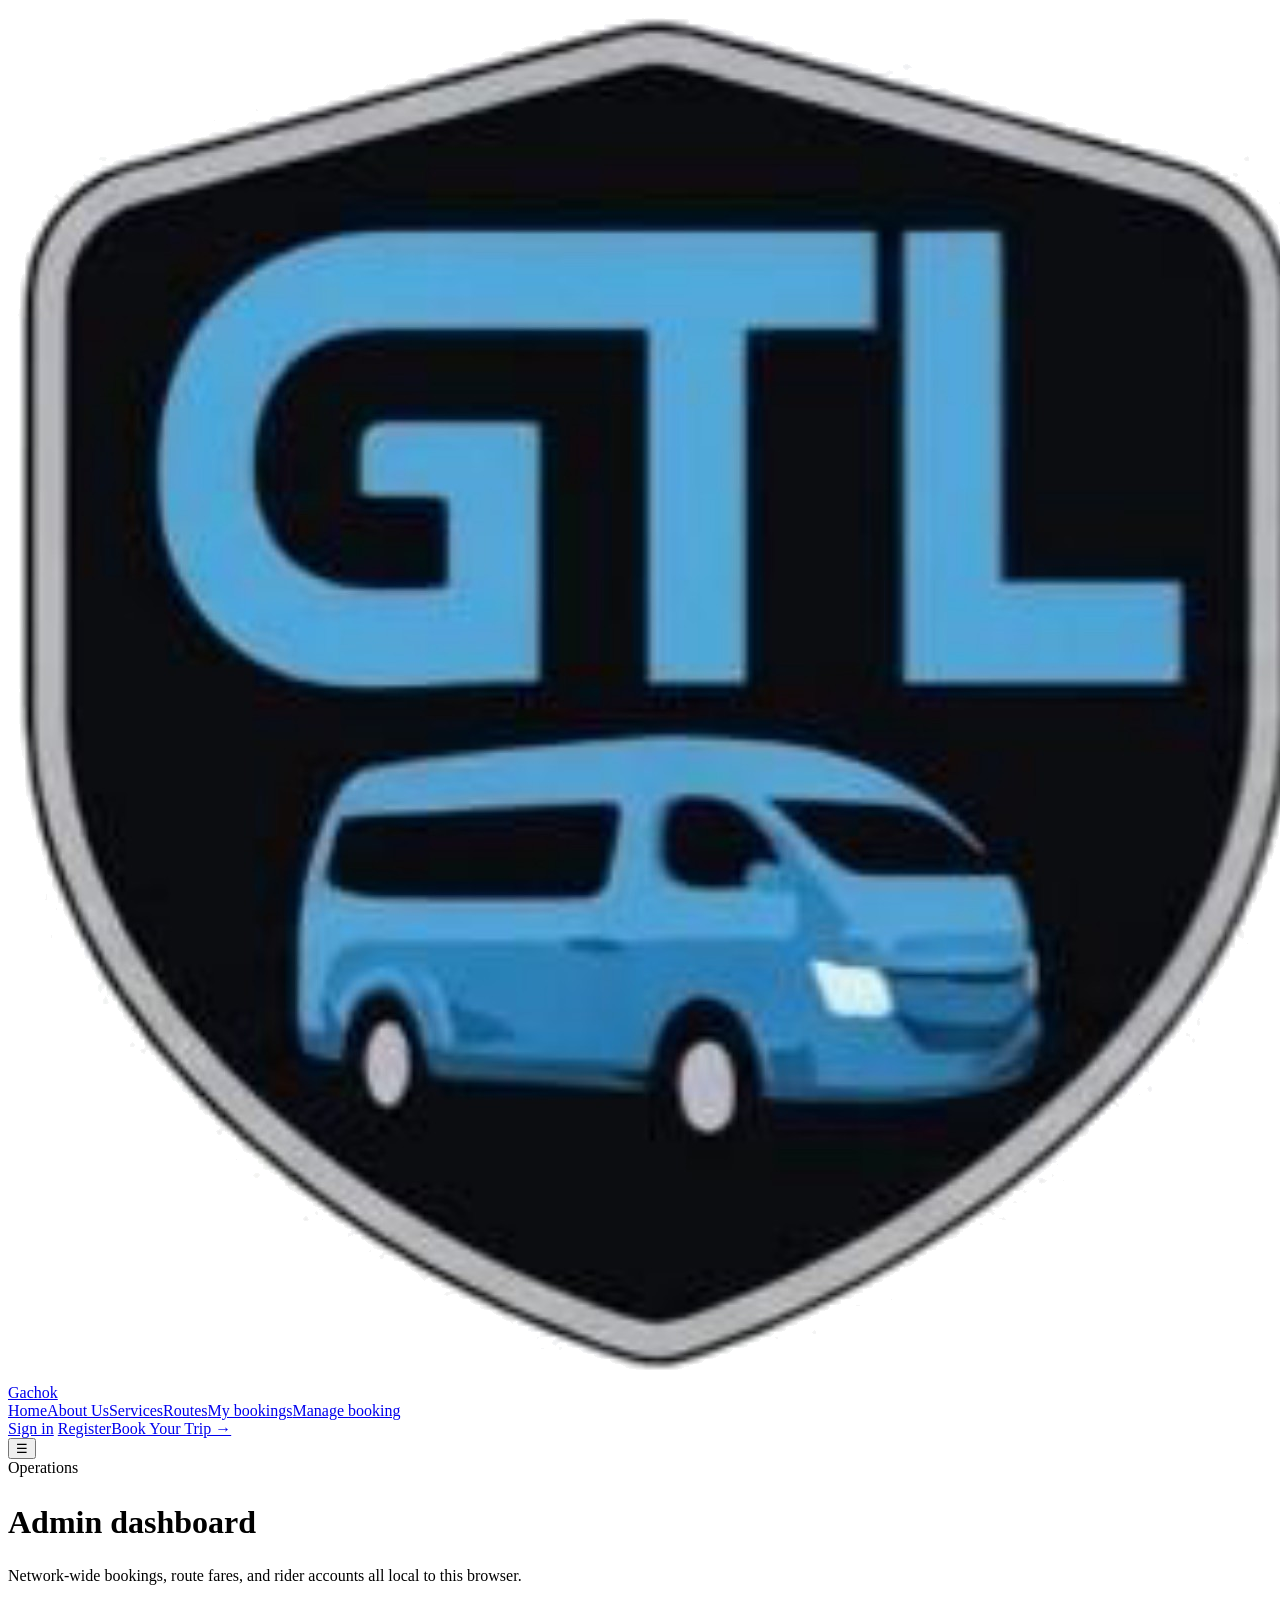
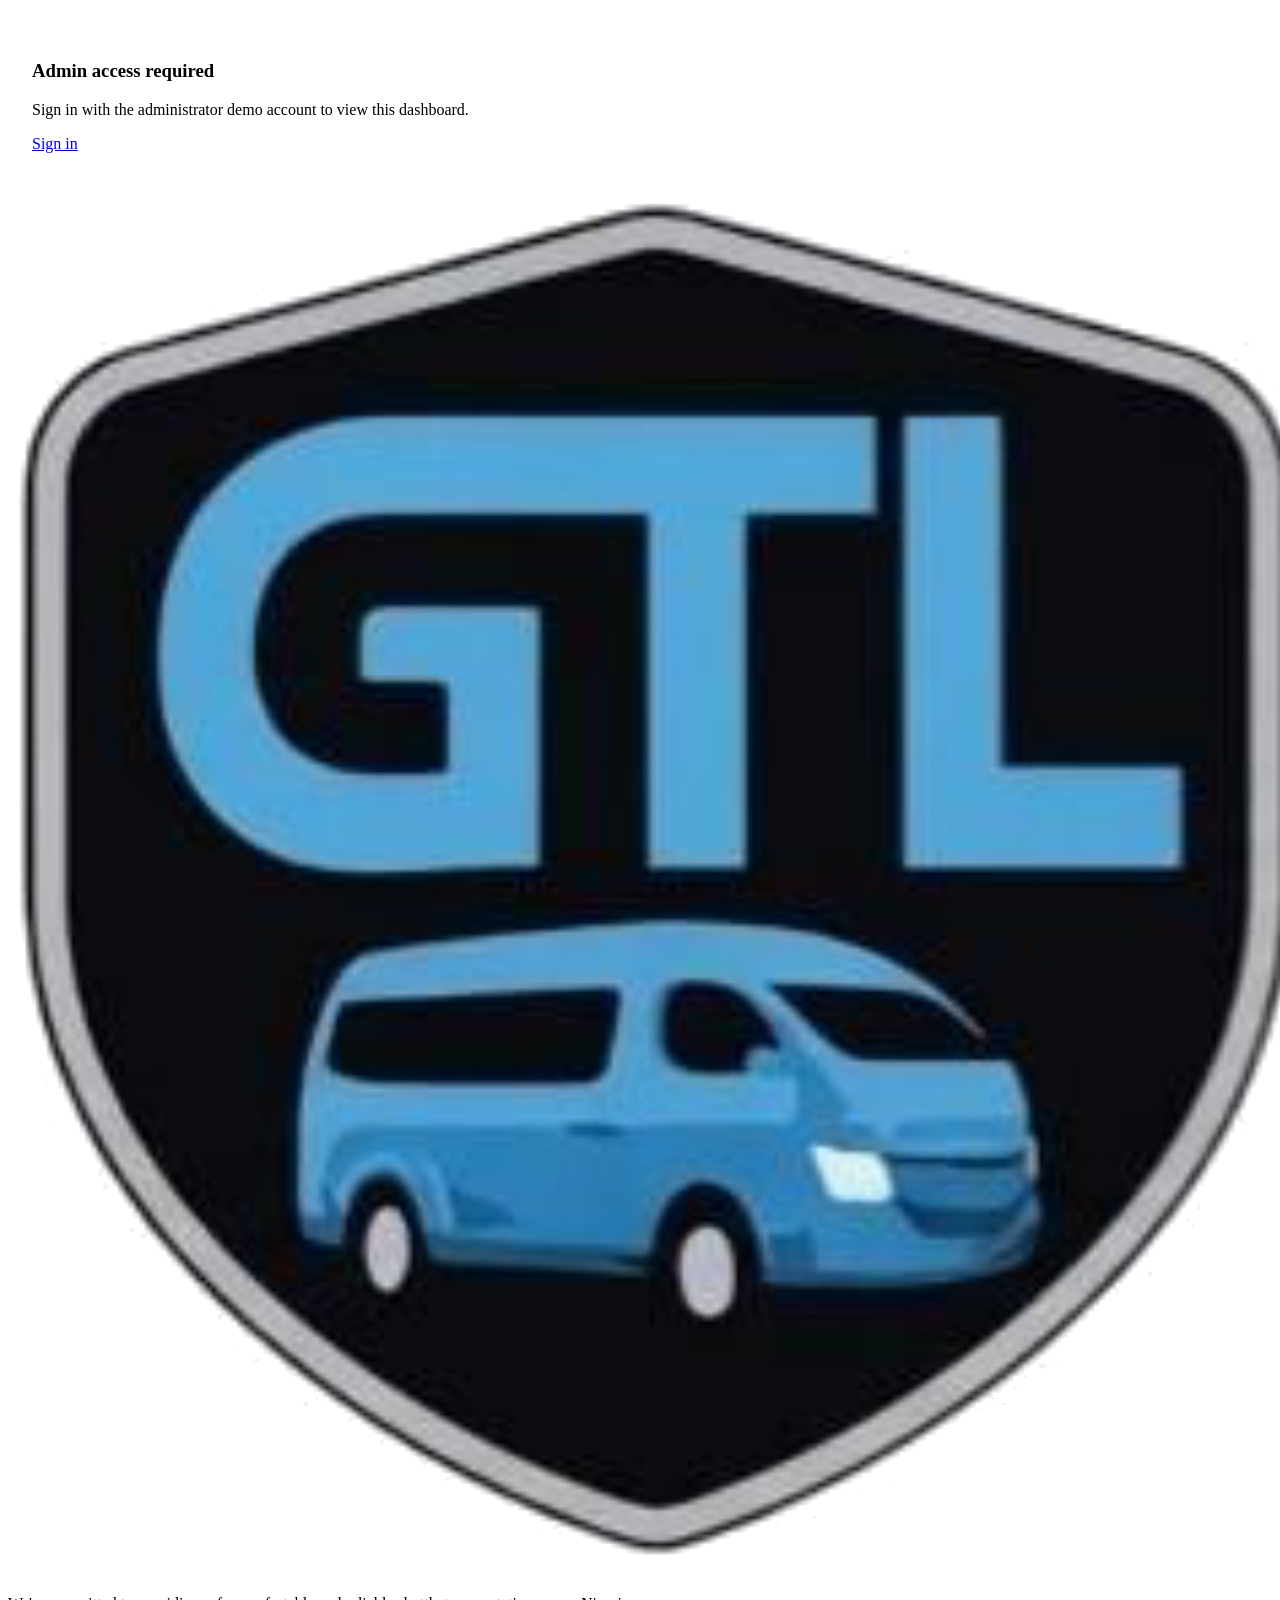
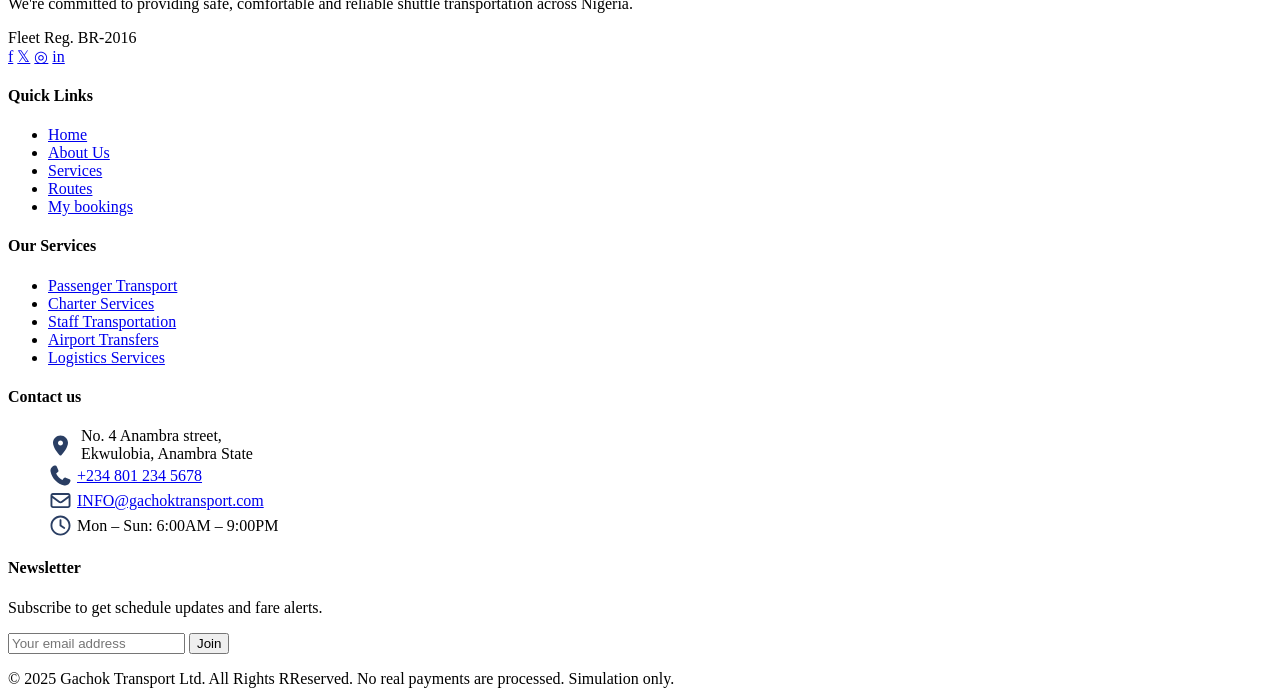
==== admin.html @ ce75f254 "first commit" ====
<!DOCTYPE html>
<html lang="en">
<head>
<meta charset="UTF-8">
<meta name="viewport" content="width=device-width, initial-scale=1, viewport-fit=cover">
<title>Admin dashboard | Gachok</title>
<link rel="preconnect" href="https://fonts.googleapis.com">
<link href="https://fonts.googleapis.com/css2?family=Space+Grotesk:wght@500;600;700&family=IBM+Plex+Sans:wght@400;500;600&family=IBM+Plex+Mono:wght@400;500;600;700&display=swap" rel="stylesheet">
<link rel="stylesheet" href="css/style.css">
</head>
<body>

<header id="site-header" class="site-header"></header>

<section class="page-hero">
  <div class="container">
    <div class="breadcrumb">Operations</div>
    <h1 style="font-size:2rem;">Admin dashboard</h1>
    <p>Network-wide bookings, route fares, and rider accounts all local to this browser.</p>
  </div>
</section>

<div class="container" style="padding:40px 24px;">
  <div id="notAdmin" class="empty-state" style="display:none;">
    <h3>Admin access required</h3>
    <p>Sign in with the administrator demo account to view this dashboard.</p>
    <a href="login.html" class="btn btn-primary">Sign in</a>
  </div>

  <div id="adminBody" style="display:none;">
    <div class="stat-tiles" id="statTiles"></div>

    <div class="tabs">
      <button class="tab-btn active" data-tab="bookings">All bookings</button>
      <button class="tab-btn" data-tab="payments">All payments</button>
      <button class="tab-btn" data-tab="routes">Route fares</button>
      <button class="tab-btn" data-tab="users">Rider accounts</button>
    </div>

    <div id="tab-bookings" class="tab-panel"></div>
    <div id="tab-payments" class="tab-panel" style="display:none;"></div>
    <div id="tab-routes" class="tab-panel" style="display:none;"></div>
    <div id="tab-users" class="tab-panel" style="display:none;"></div>
  </div>
</div>

<footer id="site-footer" class="site-footer"></footer>

<script src="js/data.js"></script>
<script src="js/store.js"></script>
<script src="js/nav.js"></script>
<script src="js/admin.js"></script>
</body>
</html>
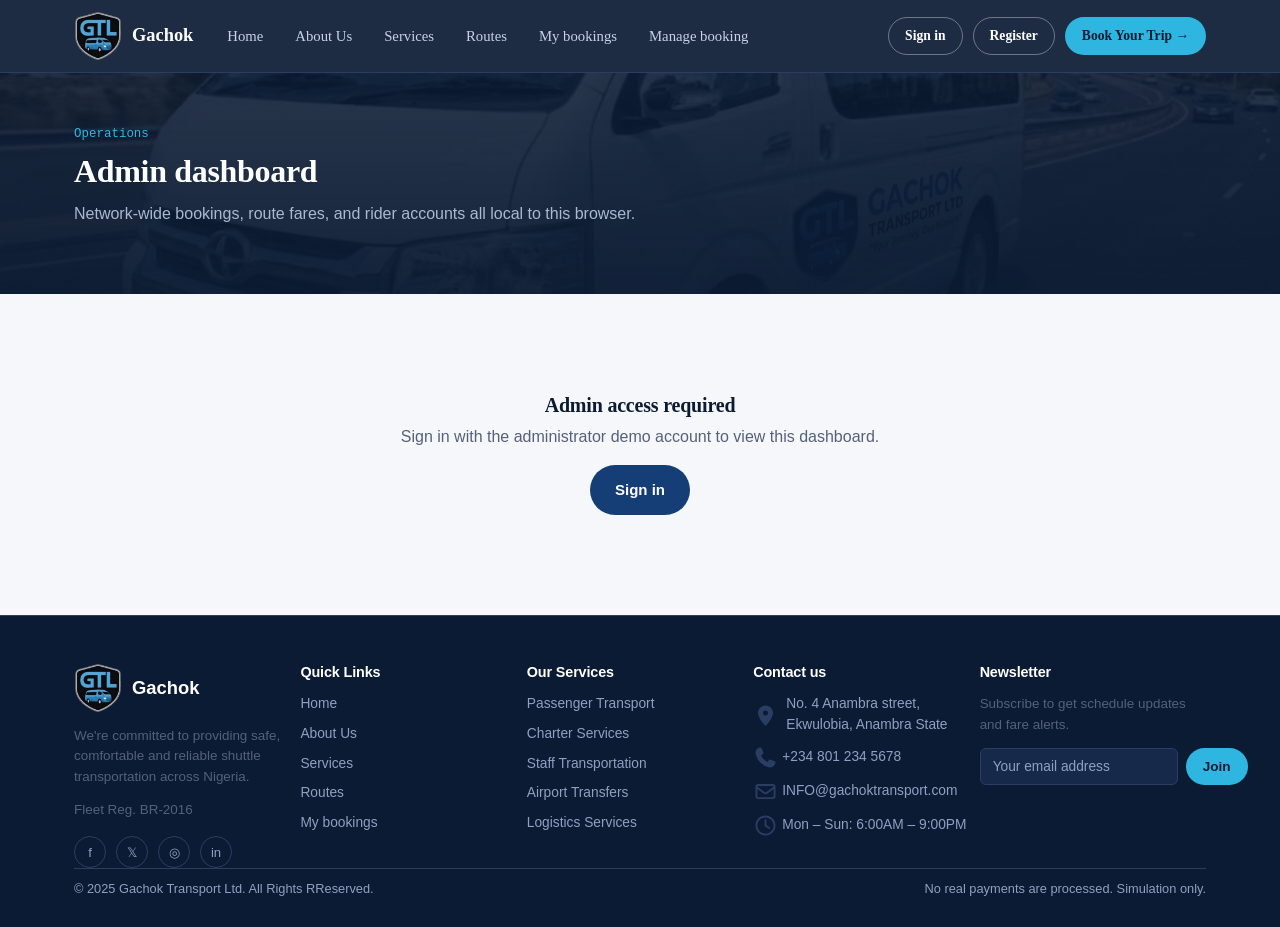
==== commit ddd0b21a: "CSS path updated" ====
--- a/admin.html
+++ b/admin.html
@@ -6,7 +6,7 @@
 <title>Admin dashboard | Gachok</title>
 <link rel="preconnect" href="https://fonts.googleapis.com">
 <link href="https://fonts.googleapis.com/css2?family=Space+Grotesk:wght@500;600;700&family=IBM+Plex+Sans:wght@400;500;600&family=IBM+Plex+Mono:wght@400;500;600;700&display=swap" rel="stylesheet">
-<link rel="stylesheet" href="css/style.css">
+<link rel="stylesheet" href="style.css">
 </head>
 <body>
 
--- a/style.css
+++ b/style.css
@@ -0,0 +1,2241 @@
+/* =========================================================================
+   Gachok — design tokens
+   Display: Space Grotesk · Body: IBM Plex Sans · Data/mono: IBM Plex Mono
+   ========================================================================= */
+:root {
+  --ink: #0B1B33;
+  --ink-soft: #16294A;
+  --route-blue: #143E75;
+  --route-blue-light: #1E56A0;
+  --signal-cyan: #2FB6E0;
+  --signal-cyan-dim: #1B8DAE;
+  --paper: #F5F7FA;
+  --paper-dim: #E9EEF5;
+  --white: #FFFFFF;
+  --slate: #55617A;
+  --slate-light: #8592AC;
+  --line: #D8E0EC;
+  --line-dark: #2A3E63;
+  --amber: #F2A94E;
+  --good: #2E9E6B;
+  --bad: #D65B5B;
+
+  --font-display: "Space Grotesk", "Segoe UI", sans-serif;
+  --font-body: "IBM Plex Sans", "Segoe UI", sans-serif;
+  --font-mono: "IBM Plex Mono", "Courier New", monospace;
+
+  --radius-s: 6px;
+  --radius-m: 12px;
+  --radius-l: 20px;
+  --shadow-card: 0 1px 2px rgba(11,27,51,0.06), 0 8px 24px rgba(11,27,51,0.06);
+  --shadow-pop: 0 12px 32px rgba(11,27,51,0.18);
+  --container: 1180px;
+}
+
+* { box-sizing: border-box; }
+html { scroll-behavior: smooth; }
+@media (prefers-reduced-motion: reduce) {
+  html { scroll-behavior: auto; }
+  *, *::before, *::after { animation-duration: 0.001ms !important; animation-iteration-count: 1 !important; transition-duration: 0.001ms !important; }
+}
+
+body {
+  overflow-x: hidden;
+  margin: 0;
+  font-family: var(--font-body);
+  color: var(--ink);
+  background: var(--paper);
+  line-height: 1.5;
+  -webkit-font-smoothing: antialiased;
+}
+
+h1, h2, h3, h4 { font-family: var(--font-display); margin: 0 0 0.4em; line-height: 1.12; letter-spacing: -0.01em; }
+h1 { font-size: clamp(2.1rem, 4vw, 3.4rem); font-weight: 600; }
+h2 { font-size: clamp(1.6rem, 2.6vw, 2.3rem); font-weight: 600; }
+h3 { font-size: 1.25rem; font-weight: 600; }
+p { margin: 0 0 1em; color: var(--slate); }
+a { color: inherit; text-decoration: none; }
+ul { margin: 0; padding: 0; list-style: none; }
+button { font-family: inherit; cursor: pointer; }
+input, select { font-family: inherit; }
+
+.mono { font-family: var(--font-mono); }
+.container { max-width: var(--container); margin: 0 auto; padding: 0 24px; }
+.section { padding: 88px 0; }
+.section--tight { padding: 56px 0; }
+.section--dark { background: var(--ink); color: var(--white); }
+.section--dark p { color: #AAB8D1; }
+.section--dark h2, .section--dark h3 { color: var(--white); }
+.section--alt { background: var(--white); }
+
+.eyebrow {
+  display: inline-flex; align-items: center; gap: 8px;
+  font-family: var(--font-mono); font-size: 0.72rem; letter-spacing: 0.14em; text-transform: uppercase;
+  color: var(--signal-cyan-dim); margin-bottom: 14px;
+}
+.section--dark .eyebrow { color: var(--signal-cyan); }
+.eyebrow::before { content: ""; width: 7px; height: 7px; border-radius: 50%; background: var(--signal-cyan); }
+
+.lede { max-width: 640px; font-size: 1.05rem; }
+
+:focus-visible { outline: 2px solid var(--signal-cyan); outline-offset: 3px; }
+
+/* --- buttons ------------------------------------------------------------ */
+.btn {
+  display: inline-flex; align-items: center; justify-content: center; gap: 8px;
+  padding: 13px 24px; border-radius: 999px; border: 1px solid transparent;
+  font-weight: 600; font-size: 0.94rem; transition: transform .15s ease, background .15s ease, box-shadow .15s ease;
+  white-space: nowrap;
+}
+.btn:active { transform: translateY(1px); }
+.btn-primary { background: var(--route-blue); color: var(--white); }
+.btn-primary:hover { background: var(--route-blue-light); box-shadow: 0 8px 20px rgba(20,62,117,0.28); }
+.btn-accent { background: var(--signal-cyan); color: var(--ink); }
+.btn-accent:hover { box-shadow: 0 8px 20px rgba(47,182,224,0.35); }
+.btn-ghost { background: transparent; color: var(--white); border-color: rgba(255,255,255,0.35); }
+.btn-ghost:hover { border-color: var(--white); }
+.btn-outline { background: transparent; color: var(--route-blue); border-color: var(--line); }
+.btn-outline:hover { border-color: var(--route-blue); }
+.btn-block { width: 100%; }
+.btn-sm { padding: 8px 16px; font-size: 0.85rem; }
+.btn-danger { background: var(--bad); color: var(--white); }
+.btn[disabled] { opacity: 0.5; cursor: not-allowed; }
+
+/* --- header --------------------------------------------------------------*/
+.site-header {
+  position: sticky; top: 0; z-index: 40;
+  background: rgba(11,27,51,0.92); backdrop-filter: blur(10px);
+  border-bottom: 1px solid var(--line-dark);
+}
+.site-header .container { display: flex; align-items: center; gap: 20px; min-width: 0; min-height: 72px; }
+.brand { display: inline-flex; align-items: center; gap: 10px; min-width: 0; white-space: nowrap; font-family: var(--font-display); font-weight: 700; font-size: 1.15rem; color: var(--white); }
+.brand-mark { width: 48px; height: 48px; flex: 0 0 48px; object-fit: contain; display: block; }
+.nav-links { display: flex; gap: 4px; margin-right: auto; }
+.nav-links a {
+  padding: 9px 14px; border-radius: 999px; color: #C7D2E8; font-size: 0.92rem; font-weight: 500;
+  transition: background .15s ease, color .15s ease;
+}
+.nav-links a:hover, .nav-links a.active { background: rgba(255,255,255,0.08); color: var(--white); }
+.header-actions { display: flex; align-items: center; justify-content: flex-end; gap: 10px; min-width: 0; flex-wrap: wrap; }
+.header-user { color: #C7D2E8; font-size: 0.88rem; margin-right: 6px; }
+.nav-toggle { display: none; }
+
+@media (max-width: 860px) {
+  .site-header .container { gap: 10px; min-height: 64px; padding-top: 8px; padding-bottom: 8px; }
+  .nav-links { display: none; }
+  .header-actions .btn-outline { display: none; }
+  .header-actions .btn-accent { display: none; }
+  .header-user { margin-right: 0; }
+  .nav-toggle { display: inline-flex; flex: 0 0 auto; background: transparent; border: 1px solid var(--line-dark); color: var(--white); border-radius: var(--radius-s); padding: 8px 12px; }
+}
+
+@media (max-width: 520px) {
+  .brand { font-size: 1rem; gap: 7px; }
+  .brand-mark { width: 42px; height: 42px; flex-basis: 42px; }
+  .header-user { display: none; }
+  .header-actions .btn-sm { padding: 7px 12px; }
+  .nav-toggle { padding: 7px 10px; }
+}
+
+/* --- hero: transit-line signature ---------------------------------------*/
+.hero {
+  background: 
+  linear-gradient(180deg, rgba(11,27,51,0.88) 0%, rgba(11,27,51,0.96) 100%),
+  url("on the road.jpg") center/cover no-repeat;
+}
+.hero-grid { display: grid; grid-template-columns: 1.05fr 0.95fr; gap: 56px; align-items: center; padding-bottom: 64px; }
+@media (max-width: 940px) { .hero-grid { grid-template-columns: 1fr; } }
+.hero h1 { color: var(--white); }
+.hero .lede { color: #B7C4DE; }
+.hero-ctas { display: flex; gap: 12px; margin-top: 30px; flex-wrap: wrap; }
+.hero-stats { display: grid; grid-template-columns: repeat(4, 1fr); gap: 0; margin-top: 56px; border-top: 1px solid var(--line-dark); }
+.hero-stat { padding: 22px 20px 26px; border-right: 1px solid var(--line-dark); }
+.hero-stat:last-child { border-right: none; }
+.hero-stat-num { font-family: var(--font-mono); font-size: 1.7rem; font-weight: 600; color: var(--signal-cyan); }
+.hero-stat-label { font-size: 0.78rem; color: #8FA0C4; margin-top: 4px; }
+@media (max-width: 700px) { .hero-stats { grid-template-columns: repeat(2, 1fr); } .hero-stat:nth-child(2) { border-right: none; } }
+
+/* Route diagram typography: restore the original Gachok fonts exactly.
+   Body/content text uses IBM Plex Sans; data/route values use IBM Plex Mono. */
+.route-diagram,
+.route-diagram * {
+  font-family: var(--font-body);
+}
+.route-diagram .route-diagram-badge,
+.route-diagram .route-diagram-clock,
+.route-diagram .route-endpoint-code,
+.route-diagram .route-diagram-meta strong {
+  font-family: 'Times New Roman', Times, serif;
+}
+
+/* Route line diagram: origin pin -> pulsing vehicle -> destination pin */
+.route-diagram {
+  background: var(--ink-soft); border: 1px solid var(--line-dark); border-radius: var(--radius-l);
+  padding: 28px; position: relative;
+}
+.route-diagram-top { display: flex; justify-content: space-between; align-items: center; margin-bottom: 22px; }
+.route-diagram-badge {
+  font-family: var(--font-mono); font-size: 0.7rem; letter-spacing: 0.08em; text-transform: uppercase;
+  color: var(--signal-cyan); display: flex; align-items: center; gap: 6px;
+}
+.route-diagram-badge::before { content: ""; width: 6px; height: 6px; border-radius: 50%; background: var(--good); box-shadow: 0 0 0 3px rgba(46,158,107,0.25); animation: pulse-dot 1.8s infinite; }
+@keyframes pulse-dot { 0%,100% { box-shadow: 0 0 0 3px rgba(46,158,107,0.25);} 50% { box-shadow: 0 0 0 6px rgba(46,158,107,0.08);} }
+.route-diagram-clock { font-family: var(--font-mono); font-size: 0.78rem; color: #8FA0C4; }
+
+.route-line-svg { width: 100%; height: auto; display: block; margin: 8px 0 18px; }
+.route-line-path { stroke: var(--line-dark); stroke-width: 3; fill: none; }
+.route-line-progress { stroke: var(--signal-cyan); stroke-width: 3; fill: none; stroke-dasharray: 240; stroke-dashoffset: 240; animation: draw-route 3.2s ease-in-out infinite; }
+@keyframes draw-route { 0% { stroke-dashoffset: 240; } 45%,55% { stroke-dashoffset: 0; } 100% { stroke-dashoffset: -240; } }
+.route-vehicle-dot { fill: var(--signal-cyan); filter: drop-shadow(0 0 6px rgba(47,182,224,0.9)); offset-path: path("M8,60 C 140,10 300,110 432,55"); animation: travel 3.2s ease-in-out infinite; }
+@keyframes travel { 0% { offset-distance: 0%; opacity: 0; } 6% { opacity: 1; } 94% { opacity: 1; } 100% { offset-distance: 100%; opacity: 0; } }
+
+.route-endpoints { display: flex; justify-content: space-between; margin-top: -6px; }
+.route-endpoint-code { font-family: var(--font-mono); font-size: 1.4rem; font-weight: 600; color: var(--white); }
+.route-endpoint-city { font-size: 0.82rem; color: #8FA0C4; }
+.route-endpoint.end { text-align: right; }
+
+.route-diagram-meta { display: flex; gap: 22px; margin-top: 22px; padding-top: 18px; border-top: 1px solid var(--line-dark); flex-wrap: wrap; }
+.route-diagram-meta div { font-size: 0.8rem; color: #8FA0C4; }
+.route-diagram-meta strong { display: block; color: var(--white); font-family: var(--font-mono); font-size: 0.95rem; margin-top: 2px; }
+
+/* --- search widget --------------------------------------------------------*/
+.search-card {
+  background: var(--white); border-radius: var(--radius-l); box-shadow: var(--shadow-pop);
+  padding: 28px; margin-top: -64px; position: relative; z-index: 5;
+}
+.search-grid {
+  display: grid; grid-template-columns: repeat(auto-fit, minmax(140px, 1fr)); gap: 14px; align-items: end;
+}
+@media (max-width: 700px) { .search-grid { grid-template-columns: 1fr 1fr; } }
+.field { display: flex; flex-direction: column; gap: 6px; }
+.field label { font-size: 0.76rem; font-weight: 600; color: var(--slate); text-transform: uppercase; letter-spacing: 0.06em; }
+.field select, .field input {
+  padding: 12px 14px; border: 1px solid var(--line); border-radius: var(--radius-s); font-size: 0.94rem; color: var(--ink);
+  background: var(--paper);
+}
+.field select:focus, .field input:focus { border-color: var(--route-blue); }
+.field-swap { display: flex; align-items: flex-end; padding-bottom: 2px; }
+.swap-btn { background: var(--paper-dim); border: 1px solid var(--line); border-radius: 50%; width: 38px; height: 38px; display: flex; align-items: center; justify-content: center; color: var(--route-blue); }
+.swap-btn:hover { background: var(--paper); }
+
+.stepper { display: flex; align-items: center; border: 1px solid var(--line); border-radius: var(--radius-s); overflow: hidden; }
+.stepper button { background: var(--paper-dim); border: none; width: 34px; height: 40px; font-size: 1rem; color: var(--route-blue); }
+.stepper button:hover { background: var(--paper); }
+.stepper span { flex: 1; text-align: center; font-family: var(--font-mono); font-size: 0.9rem; }
+.pax-note { font-size: 0.76rem; color: var(--slate-light); grid-column: 1 / -1; margin-top: -6px; }
+
+/* --- cards / routes / fleet ------------------------------------------------*/
+.grid-4 { display: grid; grid-template-columns: repeat(4, 1fr); gap: 20px; }
+.grid-3 { display: grid; grid-template-columns: repeat(3, 1fr); gap: 20px; }
+.grid-2 { display: grid; grid-template-columns: repeat(2, 1fr); gap: 20px; }
+@media (max-width: 980px) { .grid-4, .grid-3 { grid-template-columns: repeat(2, 1fr); } }
+@media (max-width: 620px) { .grid-4, .grid-3, .grid-2 { grid-template-columns: 1fr; } }
+
+.section-head { display: flex; justify-content: space-between; align-items: flex-end; gap: 24px; margin-bottom: 36px; flex-wrap: wrap; }
+.section-head .lede { margin-bottom: 0; }
+
+.route-card {
+  background: var(--white); border: 1px solid var(--line); border-radius: var(--radius-m); overflow: hidden;
+  transition: box-shadow .18s ease, transform .18s ease;
+}
+.route-card:hover { box-shadow: var(--shadow-card); transform: translateY(-2px); }
+.route-card-top { background: var(--route-blue); color: var(--white); padding: 16px 18px; position: relative; }
+.route-tag { font-family: var(--font-mono); font-size: 0.68rem; text-transform: uppercase; letter-spacing: 0.08em; background: rgba(255,255,255,0.16); padding: 3px 9px; border-radius: 999px; display: inline-block; margin-bottom: 8px; }
+.route-card-body { padding: 18px; }
+.route-pair { display: flex; align-items: center; gap: 10px; font-family: var(--font-mono); font-weight: 600; font-size: 1.05rem; }
+.route-pair .arrow { color: var(--slate-light); font-weight: 400; }
+.route-sub { font-size: 0.82rem; color: var(--slate); margin: 6px 0 14px; }
+.route-price-row { display: flex; justify-content: space-between; align-items: center; }
+.route-price-label { font-size: 0.72rem; color: var(--slate-light); text-transform: uppercase; letter-spacing: 0.05em; }
+.route-price { font-family: var(--font-mono); font-size: 1.2rem; font-weight: 600; color: var(--ink); }
+
+.fleet-tabs { display: flex; gap: 8px; margin-bottom: 30px; flex-wrap: wrap; }
+.fleet-tab { padding: 10px 18px; border-radius: 999px; border: 1px solid var(--line); font-size: 0.88rem; font-weight: 600; color: var(--slate); background: var(--white); }
+.fleet-tab.active { background: var(--ink); color: var(--white); border-color: var(--ink); }
+
+.fleet-panel { display: grid; grid-template-columns: 1fr 1fr; gap: 40px; align-items: center; background: var(--white); border: 1px solid var(--line); border-radius: var(--radius-l); padding: 40px; }
+@media (max-width: 860px) { .fleet-panel { grid-template-columns: 1fr; padding: 26px; } }
+.vehicle-glyph { aspect-ratio: 16/10; border-radius: var(--radius-m); background: linear-gradient(135deg, var(--route-blue) 0%, var(--ink) 100%); display: flex; align-items: center; justify-content: center; }
+.vehicle-glyph svg { width: 62%; }
+.fleet-spec-grid { display: grid; grid-template-columns: 1fr 1fr; gap: 18px; margin-top: 22px; }
+.fleet-spec { border-top: 1px solid var(--line); padding-top: 10px; }
+.fleet-spec-label { font-size: 0.72rem; text-transform: uppercase; letter-spacing: 0.05em; color: var(--slate-light); }
+.fleet-spec-value { font-family: var(--font-mono); font-weight: 600; margin-top: 3px; }
+.check-list li { position: relative; padding-left: 22px; margin-bottom: 8px; font-size: 0.92rem; color: var(--slate); }
+.check-list li::before { content: "✓"; position: absolute; left: 0; color: var(--signal-cyan-dim); font-weight: 700; }
+
+/* --- fare calculator -------------------------------------------------------*/
+.calc-panel { display: grid; grid-template-columns: 1fr 1fr; gap: 0; border: 1px solid var(--line); border-radius: var(--radius-l); overflow: hidden; background: var(--white); }
+@media (max-width: 860px) { .calc-panel { grid-template-columns: 1fr; } }
+.calc-inputs { padding: 36px; border-right: 1px solid var(--line); }
+@media (max-width: 860px) { .calc-inputs { border-right: none; border-bottom: 1px solid var(--line); } }
+.calc-group { margin-bottom: 26px; }
+.calc-group-label { display: flex; justify-content: space-between; font-size: 0.86rem; font-weight: 600; margin-bottom: 8px; }
+.calc-group-label span.value { font-family: var(--font-mono); color: var(--route-blue); }
+input[type="range"] { width: 100%; accent-color: var(--route-blue); }
+.range-ticks { display: flex; justify-content: space-between; font-size: 0.7rem; color: var(--slate-light); margin-top: 4px; }
+.chip-row { display: flex; gap: 8px; flex-wrap: wrap; }
+.chip { padding: 8px 14px; border-radius: 999px; border: 1px solid var(--line); font-size: 0.84rem; background: var(--paper); color: var(--slate); }
+.chip.active { background: var(--route-blue); color: var(--white); border-color: var(--route-blue); }
+
+.calc-output { padding: 36px; background: var(--ink); color: var(--white); }
+.calc-line { display: flex; justify-content: space-between; padding: 10px 0; border-bottom: 1px dashed var(--line-dark); font-size: 0.9rem; }
+.calc-line span:first-child { color: #AAB8D1; }
+.calc-line.total { border-bottom: none; padding-top: 18px; font-family: var(--font-mono); font-size: 1.35rem; font-weight: 700; }
+.calc-line.total span:first-child { color: var(--white); font-family: var(--font-body); font-size: 0.9rem; font-weight: 500; }
+.calc-foot { margin-top: 18px; font-size: 0.76rem; color: #8FA0C4; }
+
+/* calc-line reused inside light .panel contexts (booking summary, manage results) */
+.panel .calc-line { border-bottom: 1px dashed var(--line); }
+.panel .calc-line span:first-child { color: var(--slate); }
+.panel .calc-line.total { border-bottom: none; color: var(--ink); }
+.panel .calc-line.total span:first-child { color: var(--ink); }
+
+/* --- testimonials / faq ----------------------------------------------------*/
+.quote-card { background: var(--white); border: 1px solid var(--line); border-radius: var(--radius-m); padding: 26px; display: flex; flex-direction: column; height: 100%; }
+.quote-mark { font-family: var(--font-display); font-size: 2.2rem; color: var(--signal-cyan-dim); line-height: 1; margin-bottom: 6px; }
+.quote-title { font-weight: 600; margin-bottom: 10px; }
+.quote-body { flex: 1; font-size: 0.92rem; }
+.quote-person { display: flex; align-items: center; gap: 12px; margin-top: 12px; }
+.avatar { width: 40px; height: 40px; border-radius: 50%; background: var(--route-blue); color: var(--white); display: flex; align-items: center; justify-content: center; font-family: var(--font-mono); font-weight: 600; font-size: 0.82rem; flex-shrink: 0; }
+.quote-name { font-weight: 600; font-size: 0.88rem; }
+.quote-role { font-size: 0.78rem; color: var(--slate-light); }
+
+.faq-item { border-bottom: 1px solid var(--line); }
+.faq-q { width: 100%; text-align: left; background: none; border: none; padding: 20px 4px; display: flex; justify-content: space-between; align-items: center; font-family: var(--font-display); font-size: 1.02rem; font-weight: 600; color: var(--ink); }
+.faq-q .icon { transition: transform .2s ease; color: var(--route-blue); font-size: 1.2rem; }
+.faq-item.open .faq-q .icon { transform: rotate(45deg); }
+.faq-a { max-height: 0; overflow: hidden; transition: max-height .25s ease; }
+.faq-item.open .faq-a { max-height: 260px; }
+.faq-a p { padding: 0 4px 20px; }
+
+/* --- demo credentials -------------------------------------------------------*/
+.demo-grid { display: grid; grid-template-columns: 1fr 1fr; gap: 20px; }
+@media (max-width: 700px) { .demo-grid { grid-template-columns: 1fr; } }
+.demo-card { background: var(--ink-soft); border: 1px solid var(--line-dark); border-radius: var(--radius-m); padding: 24px; }
+.demo-card-top { display: flex; justify-content: space-between; align-items: center; margin-bottom: 14px; }
+.demo-role-badge { font-family: var(--font-mono); font-size: 0.68rem; text-transform: uppercase; letter-spacing: 0.08em; padding: 3px 9px; border-radius: 999px; background: rgba(47,182,224,0.16); color: var(--signal-cyan); }
+.demo-field { display: flex; justify-content: space-between; padding: 9px 0; border-top: 1px solid var(--line-dark); font-size: 0.86rem; }
+.demo-field span:first-child { color: #8FA0C4; }
+.demo-field span:last-child { font-family: var(--font-mono); color: var(--white); }
+
+/* --- footer -----------------------------------------------------------------*/
+.site-footer { background: var(--ink); color: #8FA0C4; padding: 48px 0 28px; border-top: 1px solid var(--line-dark); }
+.footer-top { display: flex; justify-content: space-between; align-items: center; flex-wrap: wrap; gap: 16px; margin-bottom: 24px; }
+.footer-bottom { display: flex; justify-content: space-between; padding-top: 10px; border-top: 1px solid var(--line-dark); font-size: 0.8rem; flex-wrap: wrap; gap: 10px; }
+
+/* --- generic page shell for inner pages -------------------------------------*/
+.page-hero {   background: 
+  linear-gradient(180deg, rgba(11,27,51,0.88) 0%, rgba(11,27,51,0.96) 100%),
+  url("on the road.jpg") center/cover no-repeat;
+  color: var(--white);
+  padding: 52px 0;
+}
+.page-hero p { color: #AAB8D1; }
+.breadcrumb { font-family: var(--font-mono); font-size: 0.78rem; color: var(--signal-cyan); margin-bottom: 10px; }
+
+.panel { background: var(--white); border: 1px solid var(--line); border-radius: var(--radius-l); padding: 32px; }
+.panel + .panel { margin-top: 20px; }
+
+.form-grid { display: grid; grid-template-columns: 1fr 1fr; gap: 16px; }
+@media (max-width: 640px) { .form-grid { grid-template-columns: 1fr; } }
+.form-note { font-size: 0.82rem; color: var(--slate-light); margin-top: -8px; }
+.auth-shell { max-width: 440px; margin: 0 auto; }
+.form-error { background: #FBEAEA; color: var(--bad); border: 1px solid #F1C7C7; border-radius: var(--radius-s); padding: 10px 14px; font-size: 0.86rem; margin-bottom: 16px; display: none; }
+.form-error.show { display: block; }
+.form-success { background: #E9F7F0; color: var(--good); border: 1px solid #C6EAD8; border-radius: var(--radius-s); padding: 10px 14px; font-size: 0.86rem; margin-bottom: 16px; }
+
+/* result / ride list */
+.ride-row { display: grid; grid-template-columns: 100px 1fr auto auto; gap: 20px; align-items: center; padding: 20px; border: 1px solid var(--line); border-radius: var(--radius-m); background: var(--white); margin-bottom: 14px; }
+@media (max-width: 760px) { .ride-row { grid-template-columns: 1fr; text-align: left; } }
+.ride-time { font-family: var(--font-mono); font-weight: 700; font-size: 1.1rem; }
+.ride-vehicle-name { font-weight: 600; }
+.ride-meta { font-size: 0.82rem; color: var(--slate-light); }
+.load-bar { width: 120px; height: 6px; border-radius: 999px; background: var(--paper-dim); overflow: hidden; margin-top: 6px; }
+.load-bar-fill { height: 100%; background: var(--signal-cyan); }
+.load-bar-fill.high { background: var(--amber); }
+.load-bar-fill.critical { background: var(--bad); }
+.ride-price { text-align: right; }
+.ride-price .amount { font-family: var(--font-mono); font-weight: 700; font-size: 1.25rem; }
+.ride-price .per { font-size: 0.74rem; color: var(--slate-light); }
+
+.badge { display: inline-block; padding: 3px 10px; border-radius: 999px; font-size: 0.72rem; font-weight: 600; }
+.badge-confirmed { background: #E9F7F0; color: var(--good); }
+.badge-cancelled { background: #FBEAEA; color: var(--bad); }
+
+table.data-table { width: 100%; border-collapse: collapse; font-size: 0.88rem; }
+.data-table th { text-align: left; font-family: var(--font-mono); font-size: 0.7rem; text-transform: uppercase; letter-spacing: 0.06em; color: var(--slate-light); padding: 10px 12px; border-bottom: 1px solid var(--line); }
+.data-table td { padding: 12px; border-bottom: 1px solid var(--line); }
+.data-table tr:hover td { background: var(--paper); }
+
+.stat-tiles { display: grid; grid-template-columns: repeat(5, 1fr); gap: 16px; margin-bottom: 28px; }
+@media (max-width: 900px) { .stat-tiles { grid-template-columns: repeat(3, 1fr); } }
+@media (max-width: 760px) { .stat-tiles { grid-template-columns: repeat(2, 1fr); } }
+.stat-tile { background: var(--white); border: 1px solid var(--line); border-radius: var(--radius-m); padding: 20px; }
+.stat-tile-num { font-family: var(--font-mono); font-size: 1.6rem; font-weight: 700; color: var(--route-blue); }
+.stat-tile-label { font-size: 0.78rem; color: var(--slate-light); margin-top: 4px; }
+
+.tabs { display: flex; gap: 6px; border-bottom: 1px solid var(--line); margin-bottom: 24px; }
+.tab-btn { padding: 12px 18px; font-weight: 600; color: var(--slate); border-bottom: 2px solid transparent; background: none; border-top: none; border-left: none; border-right: none; }
+.tab-btn.active { color: var(--route-blue); border-color: var(--route-blue); }
+
+.empty-state { text-align: center; padding: 60px 20px; color: var(--slate); }
+.empty-state h3 { color: var(--ink); }
+
+.progress-steps { display: flex; margin-bottom: 32px; }
+.progress-step { flex: 1; text-align: center; position: relative; font-size: 0.8rem; color: var(--slate-light); font-weight: 600; }
+.progress-step::before { content: ""; position: absolute; top: -18px; left: 0; right: 0; height: 3px; background: var(--line); }
+.progress-step.done::before { background: var(--signal-cyan); }
+.progress-step.active { color: var(--ink); }
+.progress-step span { display: block; margin-top: 6px; }
+
+/* =========================================================================
+   New feature components: top bar, search tabs, trust icons, about/story
+   split panels, quote banner, core values, services, CTA banner, footer
+   ========================================================================= */
+
+/* --- utility top strip (phone + hours) above header ----------------------*/
+.top-bar { background: var(--ink); border-bottom: 1px solid var(--line-dark); }
+.top-bar .container { display: flex; justify-content: space-between; align-items: center; height: 34px; font-size: 0.76rem; color: #8FA0C4; }
+.top-bar-links { display: flex; gap: 18px; }
+.top-bar-links a { display: inline-flex; align-items: center; gap: 6px; color: #C7D2E8; }
+.top-bar-links a:hover { color: var(--white); }
+@media (max-width: 700px) { .top-bar .top-bar-hours { display: none; } }
+
+/* --- search tabs (one-way / round trip) -----------------------------------*/
+.search-tabs { display: flex; gap: 6px; margin-bottom: 18px; }
+.search-tab { padding: 9px 20px; border-radius: 999px; border: 1px solid var(--line); background: var(--paper); color: var(--slate); font-weight: 600; font-size: 0.86rem; }
+.search-tab.active { background: var(--ink); color: var(--white); border-color: var(--ink); }
+
+/* --- icon feature grid (why choose us) -------------------------------------*/
+.icon-feature { text-align: left; }
+.icon-feature-badge {
+  width: 52px; height: 52px; border-radius: 50%; display: flex; align-items: center; justify-content: center;
+  background: rgba(20,62,117,0.08); border: 1px solid rgba(20,62,117,0.16); margin-bottom: 16px;
+  color: var(--route-blue);
+}
+.icon-feature-badge svg { width: 24px; height: 24px; stroke: currentColor; }
+.section--dark .icon-feature-badge { background: rgba(47,182,224,0.12); border-color: rgba(47,182,224,0.3); color: var(--signal-cyan); }
+.icon-feature h3 { font-size: 1.05rem; margin-bottom: 6px; }
+.icon-feature p { font-size: 0.9rem; margin-bottom: 0; }
+
+/* --- split panel (image + content), reused for About preview / Our Story --*/
+.split-panel { display: grid; grid-template-columns: 1fr 1fr; gap: 48px; align-items: center; }
+.split-panel.reverse { grid-template-columns: 1fr 1fr; }
+.split-panel.reverse .split-media { order: 2; }
+.split-panel.reverse .split-content { order: 1; }
+@media (max-width: 860px) {
+  .split-panel, .split-panel.reverse { grid-template-columns: 1fr; }
+  .split-panel.reverse .split-media, .split-panel.reverse .split-content { order: initial; }
+}
+.split-media { position: relative; border-radius: var(--radius-l); overflow: hidden; aspect-ratio: 4/3; background: linear-gradient(135deg, var(--route-blue) 0%, var(--ink) 100%); }
+.split-media img { width: 100%; height: 100%; object-fit: cover; }
+.overlay-card {
+  position: absolute; right: 20px; bottom: 20px; left: 20px; max-width: 280px;
+  background: var(--white); border-radius: var(--radius-m); box-shadow: var(--shadow-pop);
+  padding: 16px; display: flex; gap: 12px; align-items: flex-start;
+}
+.split-media img.media-illustration{
+  width: 100%;
+  height: 100%;
+  object-fit: cover;
+  display: block;
+}
+.overlay-card .icon-feature-badge { width: 38px; height: 38px; margin-bottom: 0; flex-shrink: 0; }
+.overlay-card .icon-feature-badge svg { width: 18px; height: 18px; }
+.overlay-card h4 { margin: 0 0 4px; font-size: 0.92rem; font-family: var(--font-display); }
+.overlay-card p { margin: 0; font-size: 0.8rem; }
+
+.play-overlay {
+  position: absolute; inset: 0; display: flex; align-items: center; justify-content: center; gap: 10px;
+  background: rgba(11,27,51,0.28); color: var(--white); font-weight: 600; font-size: 0.9rem; cursor: pointer;
+}
+.play-overlay .play-circle {
+  width: 54px; height: 54px; border-radius: 50%; background: var(--white); color: var(--route-blue);
+  display: flex; align-items: center; justify-content: center; font-size: 1.1rem;
+}
+
+/* --- quote / trust banner ---------------------------------------------------*/
+.quote-banner {
+  background: var(--ink); color: var(--white); border-radius: var(--radius-l); padding: 30px 34px;
+  display: flex; align-items: center; gap: 20px; border-left: 4px solid var(--signal-cyan);
+}
+.quote-banner .icon-feature-badge { background: rgba(47,182,224,0.14); border-color: rgba(47,182,224,0.35); margin-bottom: 0; flex-shrink: 0; }
+.quote-banner p { color: var(--white); font-family: var(--font-display); font-size: 1.15rem; font-weight: 600; margin: 0; line-height: 1.4; }
+@media (max-width: 620px) { .quote-banner { flex-direction: column; align-items: flex-start; } }
+
+/* --- core values card -------------------------------------------------------*/
+.values-card { background: var(--white); border: 1px solid var(--line); border-radius: var(--radius-l); padding: 28px; }
+.value-row { display: flex; gap: 14px; padding: 14px 0; border-top: 1px solid var(--line); }
+.value-row:first-of-type { border-top: none; padding-top: 0; }
+.value-row .icon-feature-badge { width: 40px; height: 40px; margin-bottom: 0; flex-shrink: 0; }
+.value-row .icon-feature-badge svg { width: 19px; height: 19px; }
+.value-row h4 { margin: 0 0 4px; font-family: var(--font-display); font-size: 0.98rem; }
+.value-row p { margin: 0; font-size: 0.86rem; }
+
+/* --- services grid -----------------------------------------------------------*/
+.services-grid { display: grid; grid-template-columns: repeat(auto-fit, minmax(210px, 1fr)); gap: 18px; }
+.service-card { background: var(--white); border: 1px solid var(--line); border-radius: var(--radius-m); padding: 24px; transition: box-shadow .18s ease, transform .18s ease; }
+.service-card:hover { box-shadow: var(--shadow-card); transform: translateY(-2px); }
+.service-card .icon-feature-badge { margin-bottom: 14px; }
+.service-card h3 { font-size: 1.02rem; margin-bottom: 6px; }
+.service-card p { font-size: 0.87rem; margin-bottom: 14px; }
+.service-card a { font-size: 0.84rem; font-weight: 600; color: var(--route-blue); }
+
+/* --- cta banner ----------------------------------------------------------------*/
+.cta-banner {
+  background: var(--route-blue); color: var(--white); border-radius: var(--radius-l);
+  padding: 30px 34px; display: flex; align-items: center; justify-content: space-between; gap: 20px; flex-wrap: wrap;
+}
+.cta-banner-left { display: flex; align-items: center; gap: 16px; }
+.cta-banner-left .icon-feature-badge { background: rgba(255,255,255,0.16); border-color: rgba(255,255,255,0.3); margin-bottom: 0; }
+.cta-banner h3 { margin: 0 0 2px; color: var(--white); font-size: 1.2rem; }
+.cta-banner p { margin: 0; color: #D7E3F5; font-size: 0.88rem; }
+.cta-banner-actions { display: flex; gap: 10px; flex-wrap: wrap; }
+.cta-banner .btn-outline { color: var(--white); border-color: rgba(255,255,255,0.5); background: transparent; }
+.cta-banner .btn-outline:hover { border-color: var(--white); }
+
+/* --- full footer with newsletter -----------------------------------------------*/
+.footer-grid { display: inline-flex; flex-wrap: wrap; width: 100%; }
+.footer-grid > * { flex: 1 1 0%;}
+@media (max-width: 900px) { .footer-grid > * { flex: 0 0 50%; } }
+@media (max-width: 560px) { .footer-grid { flex: 0 0 100%;} }
+.footer-col {width: 150px;}
+.footer-col h4 { color: var(--white); font-family: var(--font-display); font-size: 0.9rem; margin-bottom: 14px; }
+.footer-col ul li { margin-bottom: 9px; font-size: 0.86rem; }
+.footer-col ul li a:hover { color: var(--white); }
+.footer-col p { font-size: 0.84rem; }
+.footer-social { display: flex; gap: 10px; margin-top: 16px; }
+.footer-social a {
+  width: 32px; height: 32px; border-radius: 50%; border: 1px solid var(--line-dark);
+  display: flex; align-items: center; justify-content: center; font-size: 0.82rem;
+}
+.footer-social a:hover { border-color: var(--signal-cyan); color: var(--signal-cyan); }
+.newsletter-form { display: flex; gap: 8px; margin-top: 4px; }
+.newsletter-form input { flex: 1; padding: 10px 12px; border-radius: var(--radius-s); border: 1px solid var(--line-dark); background: var(--ink-soft); color: var(--white); font-size: 0.86rem; }
+.newsletter-form input::placeholder { color: #8FA0C4; }
+.newsletter-form input:focus { border-color: var(--signal-cyan); }
+.newsletter-note { font-size: 0.76rem; color: #8FA0C4; margin-top: 8px; }
+
+.user-name{
+  display: inline-block;
+  width: 80px;
+  white-space: nowrap;
+  overflow: hidden;
+  text-overflow: ellipsis;
+  vertical-align: bottom;
+}
+
+
+
+/* =========================================================================
+   Responsive foundation
+   - Fluid at every viewport width and height
+   - Prevents fixed-width children from forcing a narrow/overflowing page
+   - Mobile-first adjustments for phones, tablets, laptops and large screens
+   ========================================================================= */
+html, body {
+  width: 100%;
+  min-width: 0;
+  min-height: 100%;
+}
+
+body {
+  overflow-x: hidden;
+  overflow-y: auto;
+}
+
+img, video, canvas, svg {
+  max-width: 100%;
+}
+
+img, video {
+  height: auto;
+}
+
+button, input, select, textarea {
+  max-width: 100%;
+}
+
+.container {
+  width: 100%;
+  max-width: var(--container);
+  margin-left: auto;
+  margin-right: auto;
+  min-width: 0;
+}
+
+.container > *,
+.section-head > *,
+.hero-grid > *,
+.split-panel > *,
+.fleet-panel > *,
+.calc-panel > *,
+.footer-grid > * {
+  min-width: 0;
+}
+
+.site-header,
+.top-bar,
+.hero,
+.section,
+.site-footer {
+  width: 100%;
+  min-width: 0;
+}
+
+.site-header .container {
+  width: 100%;
+}
+
+/* Long text, email addresses and table content must never create horizontal
+   overflow on small screens. */
+h1, h2, h3, h4, p, a, li, td, th, label, span {
+  overflow-wrap: anywhere;
+}
+
+.data-table-wrap,
+.table-wrap,
+.overflow-auto {
+  width: 100%;
+  max-width: 100%;
+  overflow-x: auto;
+  -webkit-overflow-scrolling: touch;
+}
+
+
+/* Body headings: use Times New Roman for all bold header content. */
+body h1,
+body h2,
+body h3,
+body h4,
+body h5,
+body h6 {
+  font-family: "Times New Roman", Times, serif;
+  font-weight: 700;
+}
+
+/* Header typography: use Times New Roman throughout the header without
+   changing the typography used by the rest of the website. */
+.site-header,
+.site-header * {
+  font-family: "Times New Roman", Times, serif;
+}
+
+/* --- header: keep brand, authentication and menu inside every viewport --- */
+.site-header .container {
+  min-height: 72px;
+  padding-top: 8px;
+  padding-bottom: 8px;
+}
+
+.brand {
+  flex: 0 1 auto;
+}
+
+.nav-links {
+  min-width: 0;
+}
+
+.header-actions {
+  flex: 0 1 auto;
+}
+
+.nav-toggle {
+  flex-shrink: 0;
+}
+
+/* --- hero and grids: allow columns to shrink instead of overflowing --- */
+.hero-grid,
+.split-panel,
+.fleet-panel,
+.calc-panel,
+.demo-grid,
+.grid-4,
+.grid-3,
+.grid-2,
+.search-grid,
+.form-grid,
+.stat-tiles {
+  min-width: 0;
+}
+
+.hero-grid > *,
+.split-panel > *,
+.fleet-panel > *,
+.calc-panel > *,
+.demo-grid > *,
+.grid-4 > *,
+.grid-3 > *,
+.grid-2 > *,
+.search-grid > *,
+.form-grid > *,
+.stat-tiles > * {
+  min-width: 0;
+}
+
+.hero h1 {
+  font-size: clamp(1.9rem, 5vw, 3.4rem);
+}
+
+.hero .lede {
+  width: 100%;
+}
+
+.route-diagram {
+  width: 100%;
+  max-width: 100%;
+}
+
+.route-diagram-top {
+  flex-wrap: wrap;
+  gap: 8px 14px;
+}
+
+.route-diagram-clock {
+  white-space: normal;
+  overflow-wrap: anywhere;
+}
+
+
+/* Search controls become one column before they can become cramped. */
+@media (max-width: 700px) {
+  .container {
+    padding-left: 18px;
+    padding-right: 18px;
+  }
+
+  .section {
+    padding-top: 64px;
+    padding-bottom: 64px;
+  }
+
+  .section--tight {
+    padding-top: 44px;
+    padding-bottom: 44px;
+  }
+
+  .hero-grid {
+    gap: 30px;
+    padding-bottom: 44px;
+  }
+
+  .hero-ctas {
+    width: 100%;
+  }
+
+  .hero-ctas .btn {
+    flex: 1 1 180px;
+  }
+
+  .hero-stats {
+    grid-template-columns: repeat(2, minmax(0, 1fr));
+    margin-top: 38px;
+  }
+
+  .hero-stat {
+    min-width: 0;
+    padding: 18px 14px 20px;
+  }
+
+  .hero-stat-num {
+    font-size: clamp(1.25rem, 5vw, 1.7rem);
+  }
+
+  .hero-stat-label {
+    font-size: 0.75rem;
+  }
+
+  .search-card {
+    padding: 20px;
+    margin-top: -34px;
+  }
+
+  .search-grid {
+    grid-template-columns: 1fr;
+  }
+
+  .field-swap {
+    align-items: center;
+    padding-bottom: 0;
+  }
+
+  .swap-btn {
+    align-self: center;
+  }
+
+  .fleet-panel,
+  .calc-panel {
+    gap: 0;
+  }
+
+  .fleet-panel {
+    padding: 22px;
+  }
+
+  .calc-inputs,
+  .calc-output {
+    padding: 24px;
+  }
+
+  .route-diagram-meta {
+    grid-template-columns: 1fr;
+    gap: 12px;
+  }
+
+  .footer-grid {
+    display: grid;
+    grid-template-columns: repeat(2, minmax(0, 1fr));
+    gap: 28px 20px;
+  }
+
+  .footer-grid > *,
+  .footer-col {
+    width: auto;
+    min-width: 0;
+  }
+
+  .newsletter-form {
+    flex-wrap: wrap;
+  }
+
+  .newsletter-form input {
+    min-width: 0;
+    width: 100%;
+  }
+}
+
+@media (max-width: 560px) {
+  .site-header .container {
+    gap: 7px;
+    min-height: 60px;
+    padding-top: 7px;
+    padding-bottom: 7px;
+  }
+
+  .brand {
+    flex: 1 1 auto;
+    min-width: 0;
+    font-size: 0.98rem;
+    gap: 7px;
+  }
+
+  .brand-mark {
+    width: 40px;
+    height: 40px;
+    flex-basis: 40px;
+  }
+
+  .header-actions {
+    gap: 6px;
+    flex: 0 0 auto;
+  }
+
+  .header-actions .btn-sm {
+    padding: 7px 11px;
+    font-size: 0.8rem;
+  }
+
+  .nav-toggle {
+    padding: 7px 9px;
+  }
+
+  .container {
+    padding-left: 14px;
+    padding-right: 14px;
+  }
+
+  .section {
+    padding-top: 52px;
+    padding-bottom: 52px;
+  }
+
+  .hero-grid {
+    gap: 24px;
+  }
+
+  .hero h1 {
+    font-size: clamp(1.8rem, 9vw, 2.6rem);
+  }
+
+  .hero .lede,
+  .lede {
+    font-size: 0.98rem;
+  }
+
+  .hero-ctas .btn {
+    width: 100%;
+    flex-basis: 100%;
+  }
+
+  .hero-stats {
+    grid-template-columns: 1fr 1fr;
+  }
+
+  .hero-stat:nth-child(odd) {
+    border-right: 1px solid var(--line-dark);
+  }
+
+  .hero-stat:nth-child(even) {
+    border-right: none;
+  }
+
+  .route-diagram {
+    padding: 20px;
+    border-radius: 16px;
+  }
+
+  .route-endpoint-code {
+    font-size: 1.15rem;
+  }
+
+  .route-endpoint-city {
+    font-size: 0.72rem;
+  }
+
+  .search-card {
+    padding: 16px;
+    border-radius: 16px;
+  }
+
+  .fleet-spec-grid {
+    grid-template-columns: 1fr;
+  }
+
+  .form-grid,
+  .grid-2,
+  .stat-tiles {
+    grid-template-columns: 1fr;
+  }
+
+  .footer-grid {
+    grid-template-columns: 1fr;
+  }
+
+  .footer-bottom,
+  .footer-top {
+    align-items: flex-start;
+    flex-direction: column;
+  }
+}
+
+@media (max-width: 380px) {
+  .container {
+    padding-left: 12px;
+    padding-right: 12px;
+  }
+
+  .brand {
+    font-size: 0.9rem;
+  }
+
+  .brand-mark {
+    width: 36px;
+    height: 36px;
+    flex-basis: 36px;
+  }
+
+  .header-actions .btn-sm {
+    padding: 6px 9px;
+    font-size: 0.76rem;
+  }
+
+  .nav-toggle {
+    padding: 6px 8px;
+  }
+
+  .hero-stats {
+    grid-template-columns: 1fr;
+  }
+
+  .hero-stat,
+  .hero-stat:nth-child(odd),
+  .hero-stat:nth-child(even) {
+    border-right: none;
+    border-bottom: 1px solid var(--line-dark);
+  }
+
+  .hero-stat:last-child {
+    border-bottom: none;
+  }
+
+  .search-tabs {
+    flex-wrap: wrap;
+  }
+
+  .search-tab {
+    flex: 1 1 130px;
+  }
+}
+
+/* Short screens: reduce empty vertical space but never clip content. */
+@media (max-height: 700px) and (min-width: 701px) {
+  .section {
+    padding-top: 60px;
+    padding-bottom: 60px;
+  }
+
+  .hero-grid {
+    padding-bottom: 42px;
+  }
+
+  .hero-stats {
+    margin-top: 36px;
+  }
+}
+
+@media (max-height: 620px) {
+  .section,
+  .section--tight {
+    padding-top: 42px;
+    padding-bottom: 42px;
+  }
+}
+
+/* If a menu is opened, keep it inside the viewport width. */
+.nav-links.is-open {
+  display: flex;
+  position: absolute;
+  top: 100%;
+  left: 0;
+  right: 0;
+  width: 100%;
+  max-width: 100%;
+  box-sizing: border-box;
+  background: var(--ink);
+  flex-direction: column;
+  padding: 10px 18px 20px;
+  gap: 2px;
+  border-bottom: 1px solid var(--line-dark);
+  z-index: 39;
+}
+
+.nav-links.is-open a {
+  width: 100%;
+}
+
+
+
+
+/* ================================================================
+   PAYMENT FLOW
+   ================================================================ */
+.payment-panel { margin: 28px auto 0; max-width: 680px; padding: 28px; text-align: center; background: var(--paper); border: 1px solid var(--line); border-radius: var(--radius-l); }
+.payment-panel h2 { margin: 8px 0 6px; }
+.payment-panel > p { max-width: 560px; margin: 0 auto 18px; color: var(--slate); }
+.payment-amount { font-family: var(--font-mono); font-size: 2rem; font-weight: 700; color: var(--route-blue); margin: 10px 0 24px; }
+.payment-form { text-align: left; max-width: 560px; margin: 0 auto; }
+.payment-form select, .payment-form input { width: 100%; box-sizing: border-box; }
+.payment-card-fields { margin-top: 16px; }
+.payment-notice { margin: 16px 0; padding: 14px 16px; border: 1px solid var(--line); border-radius: var(--radius-m); background: var(--white); flex-direction: column; gap: 4px; }
+.payment-notice span { color: var(--slate); font-size: .88rem; }
+.payment-success { background: var(--white); border: 1px solid var(--line); border-radius: var(--radius-l); padding: 32px; }
+.payment-success h3 { margin: 8px 0 4px; }
+.payment-success > p { color: var(--slate); }
+.payment-receipt { max-width: 520px; margin: 20px auto 0; padding: 4px 16px; border: 1px solid var(--line); border-radius: var(--radius-m); text-align: left; background: var(--white); }
+.payment-receipt div { display: flex; justify-content: space-between; gap: 18px; padding: 12px 0; border-bottom: 1px dashed var(--line); }
+.payment-receipt div:last-child { border-bottom: none; }
+.payment-receipt span { color: var(--slate); }
+.payment-receipt strong { font-family: var(--font-mono); text-align: right; }
+.payment-admin-summary { display: flex; gap: 24px; flex-wrap: wrap; margin-bottom: 18px; padding: 16px 18px; border: 1px solid var(--line); border-radius: var(--radius-m); background: var(--paper); }
+.badge-pending { background: #FFF5D9; color: #8A6500; }
+.badge-paid { background: #E9F7F0; color: var(--good); }
+.badge-refunded { background: #EAF1FF; color: var(--route-blue); }
+@media (max-width: 760px) { .payment-panel, .payment-success { padding: 22px 18px; } .payment-receipt div { flex-direction: column; gap: 4px; } .payment-receipt strong { text-align: left; } }
+
+
+/* ================================================================
+   PAYMENT CHECKOUT — use the same Gachok visual language and fonts.
+   ================================================================ */
+.payment-panel,
+.payment-success {
+  font-family: var(--font-body);
+}
+.payment-panel h2,
+.payment-success h2 {
+  font-family: var(--font-display) !important;
+}
+.payment-panel .eyebrow,
+.payment-success .eyebrow {
+  font-family: var(--font-mono) !important;
+}
+.payment-panel {
+  background: var(--ink-soft);
+  color: var(--white);
+  border-color: var(--line-dark);
+  box-shadow: var(--shadow-card);
+}
+.payment-panel .eyebrow { color: var(--signal-cyan); }
+.payment-panel h2 { color: var(--white); }
+.payment-intro {
+  max-width: 600px;
+  margin: 0 auto 20px;
+  color: #AAB8D1;
+}
+.payment-amount-label {
+  font-family: var(--font-body);
+  color: #AAB8D1;
+  font-size: .82rem;
+  text-transform: uppercase;
+  letter-spacing: .08em;
+}
+.payment-panel .payment-amount {
+  color: var(--signal-cyan);
+  font-family: var(--font-mono);
+  margin: 6px 0 24px;
+}
+.payment-panel .field label { color: #C7D2E8; }
+.payment-panel input,
+.payment-panel select {
+  background: var(--ink);
+  color: var(--white);
+  border-color: var(--line-dark);
+}
+.payment-panel input::placeholder { color: #7181A0; }
+.payment-panel .form-note { color: #8FA0C4; }
+.payment-panel .payment-notice {
+  background: var(--ink);
+  border-color: var(--line-dark);
+}
+.payment-panel .payment-notice strong { color: var(--white); }
+.payment-panel .payment-notice span { color: #AAB8D1; }
+.payment-panel .form-error { color: #FFB6B6; }
+.payment-panel .btn-primary {
+  background: var(--signal-cyan);
+  color: var(--ink);
+}
+.payment-panel .btn-primary:hover {
+  background: #5BC9E9;
+  box-shadow: 0 8px 20px rgba(47,182,224,.25);
+}
+.payment-success {
+  background: var(--paper);
+  border-color: var(--line);
+  box-shadow: var(--shadow-card);
+}
+.payment-success .eyebrow { color: var(--signal-cyan-dim); }
+.payment-success .confirmation-reference {
+  font-family: var(--font-mono);
+  font-size: clamp(1.7rem, 5vw, 2.4rem);
+  font-weight: 700;
+  letter-spacing: .08em;
+  color: var(--route-blue);
+  margin: 18px 0;
+}
+.confirmation-summary {
+  max-width: 560px;
+  margin: 0 auto 20px;
+  text-align: left;
+}
+.confirmation-actions {
+  display: flex;
+  gap: 12px;
+  justify-content: center;
+  flex-wrap: wrap;
+  margin-top: 20px;
+}
+.payment-panel .payment-note { margin-top: 10px; }
+@media (max-width: 760px) {
+  .payment-panel, .payment-success { margin-left: 0; margin-right: 0; }
+}
+
+
+/* =========================================================================
+   BOOKING / MY BOOKINGS / ADMIN RESPONSIVE LAYER
+   This block is intentionally last so it can override older component rules
+   and inline layout declarations without changing the visual design.
+   ========================================================================= */
+
+/* Booking checkout */
+.booking-flow {
+  display: grid;
+  grid-template-columns: minmax(0, 1.4fr) minmax(280px, 1fr);
+  gap: 24px;
+  align-items: start;
+}
+.booking-details-panel,
+.booking-summary-panel,
+.booking-confirm-panel,
+.payment-panel {
+  min-width: 0;
+}
+.booking-details-panel form,
+.booking-summary-panel,
+.payment-panel,
+.payment-success {
+  overflow-wrap: anywhere;
+}
+.booking-details-panel .form-grid {
+  width: 100%;
+}
+.booking-details-panel input,
+.booking-details-panel select,
+.booking-details-panel textarea {
+  width: 100%;
+  min-width: 0;
+}
+.booking-summary-panel #rideSummaryBody,
+.booking-summary-panel #fareBreakdown {
+  min-width: 0;
+}
+
+/* Checkout progress should wrap rather than squeeze labels into unreadable text. */
+.progress-steps {
+  gap: 8px;
+  min-width: 0;
+}
+.progress-step {
+  min-width: 0;
+  padding: 0 4px;
+}
+.progress-step span {
+  overflow-wrap: anywhere;
+}
+
+/* Payment and confirmation are full-width within the checkout container. */
+#paymentPanel,
+#confirmPanel {
+  width: 100%;
+  min-width: 0;
+}
+.payment-panel {
+  box-sizing: border-box;
+}
+.payment-form .form-grid {
+  width: 100%;
+}
+.payment-form .btn-block {
+  min-height: 48px;
+}
+.confirmation-actions .btn {
+  min-width: 170px;
+}
+
+/* My bookings and admin data tables: keep the page itself from overflowing.
+   The table becomes a touch-scroll region on small screens. */
+.data-table-wrap {
+  width: 100%;
+  max-width: 100%;
+  min-width: 0;
+  overflow-x: auto;
+  overflow-y: hidden;
+  -webkit-overflow-scrolling: touch;
+  border: 1px solid var(--line);
+  border-radius: var(--radius-m);
+  background: var(--white);
+}
+.data-table-wrap .data-table {
+  margin: 0;
+  min-width: 760px;
+}
+.bookings-table-wrap .data-table {
+  min-width: 900px;
+}
+.admin-table-wrap .data-table {
+  min-width: 700px;
+}
+.data-table th,
+.data-table td {
+  white-space: normal;
+  vertical-align: top;
+}
+.data-table td .btn {
+  white-space: nowrap;
+}
+
+/* Admin dashboard */
+#adminBody,
+#adminBody > *,
+.tab-panel {
+  min-width: 0;
+  max-width: 100%;
+}
+.tabs {
+  min-width: 0;
+  overflow-x: auto;
+  overflow-y: hidden;
+  -webkit-overflow-scrolling: touch;
+  scrollbar-width: thin;
+  padding-bottom: 1px;
+}
+.tab-btn {
+  flex: 0 0 auto;
+  white-space: nowrap;
+}
+.payment-admin-summary {
+  min-width: 0;
+}
+.payment-admin-summary > span {
+  min-width: 0;
+}
+
+/* Route fare editor must be able to shrink on phones. */
+.admin-table [data-action="save-fare"] {
+  flex: 0 0 auto;
+}
+.admin-table input[type="number"] {
+  width: 120px !important;
+  max-width: 100%;
+  min-width: 0;
+}
+
+@media (max-width: 1020px) {
+  .booking-flow {
+    grid-template-columns: minmax(0, 1fr);
+  }
+  .booking-summary-panel {
+    order: 2;
+  }
+  .booking-details-panel {
+    order: 1;
+  }
+  #paymentPanel,
+  #confirmPanel {
+    max-width: 760px;
+    margin-left: auto;
+    margin-right: auto;
+  }
+}
+
+@media (max-width: 760px) {
+  /* Checkout page spacing */
+  .booking-flow {
+    gap: 16px;
+  }
+  .booking-details-panel,
+  .booking-summary-panel,
+  .booking-confirm-panel,
+  .payment-panel {
+    padding: 22px 18px;
+    border-radius: 16px;
+  }
+
+  .progress-steps {
+    display: grid;
+    grid-template-columns: repeat(2, minmax(0, 1fr));
+    gap: 18px 10px;
+    margin-bottom: 28px;
+  }
+  .progress-step::before {
+    top: -10px;
+  }
+  .progress-step span {
+    font-size: 0.72rem;
+    line-height: 1.3;
+  }
+
+  .booking-details-panel h3,
+  .booking-summary-panel h3 {
+    font-size: 1.12rem;
+  }
+  .booking-details-panel .btn[type="submit"],
+  .payment-panel .btn-block {
+    width: 100%;
+  }
+
+  .payment-panel h2,
+  .payment-success h2 {
+    font-size: clamp(1.45rem, 6vw, 2rem);
+  }
+  .payment-panel .payment-amount {
+    font-size: clamp(1.6rem, 8vw, 2rem);
+  }
+  .payment-form .form-grid {
+    grid-template-columns: 1fr;
+    gap: 12px;
+  }
+  .confirmation-actions {
+    flex-direction: column;
+    align-items: stretch;
+  }
+  .confirmation-actions .btn {
+    width: 100%;
+    min-width: 0;
+  }
+
+  /* Admin */
+  .stat-tiles {
+    grid-template-columns: repeat(2, minmax(0, 1fr));
+    gap: 10px;
+  }
+  .stat-tile {
+    padding: 16px 14px;
+  }
+  .stat-tile-num {
+    font-size: clamp(1.15rem, 5vw, 1.45rem);
+    overflow-wrap: anywhere;
+  }
+  .stat-tile-label {
+    line-height: 1.3;
+  }
+  .payment-admin-summary {
+    gap: 10px 18px;
+    padding: 14px;
+  }
+}
+
+@media (max-width: 480px) {
+  .booking-details-panel,
+  .booking-summary-panel,
+  .booking-confirm-panel,
+  .payment-panel {
+    padding: 18px 14px;
+    border-radius: 14px;
+  }
+  .progress-steps {
+    grid-template-columns: 1fr;
+    gap: 14px;
+  }
+  .progress-step {
+    text-align: left;
+    padding-left: 10px;
+  }
+  .progress-step::before {
+    left: 0;
+    right: 0;
+  }
+
+  .stat-tiles {
+    grid-template-columns: 1fr;
+  }
+  .tabs {
+    gap: 2px;
+    margin-left: -2px;
+    margin-right: -2px;
+  }
+  .tab-btn {
+    padding: 11px 13px;
+    font-size: 0.82rem;
+  }
+
+  .payment-admin-summary {
+    flex-direction: column;
+    align-items: flex-start;
+  }
+}
+
+@media (max-width: 360px) {
+  .container {
+    padding-left: 10px;
+    padding-right: 10px;
+  }
+  .booking-details-panel,
+  .booking-summary-panel,
+  .booking-confirm-panel,
+  .payment-panel {
+    padding: 16px 12px;
+  }
+  .data-table-wrap .data-table {
+    min-width: 680px;
+  }
+  .bookings-table-wrap .data-table {
+    min-width: 820px;
+  }
+}
+
+/* ========================================================================
+   FINAL MOBILE DATA-VIEW FIX
+   On narrow device views, dense tables are converted into aligned cards.
+   This prevents tiny/floating text, squeezed columns and overlapping cells.
+   Desktop/tablet widths keep the normal table presentation.
+   ======================================================================== */
+.responsive-card-table {
+  width: 100%;
+  table-layout: auto;
+}
+
+.responsive-card-table th,
+.responsive-card-table td {
+  overflow-wrap: normal;
+  word-break: normal;
+}
+
+@media (max-width: 760px) {
+  /* Keep admin tabs readable and horizontally scrollable instead of
+     squeezing every label into a tiny space. */
+  #adminBody .tabs {
+    display: flex;
+    justify-content: flex-start;
+    width: 100%;
+    gap: 8px;
+    padding: 0 0 8px;
+    margin-bottom: 20px;
+  }
+
+  #adminBody .tab-btn {
+    flex: 0 0 auto;
+    min-width: max-content;
+    white-space: nowrap;
+    text-align: center;
+  }
+
+  /* Tables become vertically stacked, labelled cards on phones/tablets. */
+  .responsive-card-table,
+  .responsive-card-table tbody {
+    display: block;
+    width: 100%;
+  }
+
+  .responsive-card-table thead {
+    display: none;
+  }
+
+  .responsive-card-table tr {
+    display: block;
+    width: 100%;
+    box-sizing: border-box;
+    padding: 12px 14px;
+    margin: 0;
+    border-bottom: 1px solid var(--line);
+    background: var(--white);
+  }
+
+  .responsive-card-table tr:last-child {
+    border-bottom: none;
+  }
+
+  .responsive-card-table td {
+    display: grid;
+    grid-template-columns: minmax(90px, 34%) minmax(0, 1fr);
+    gap: 12px;
+    align-items: start;
+    width: 100%;
+    box-sizing: border-box;
+    padding: 8px 0;
+    border-bottom: 0;
+    line-height: 1.45;
+    white-space: normal;
+    overflow-wrap: break-word;
+    word-break: normal;
+  }
+
+  .responsive-card-table td::before {
+    content: attr(data-label);
+    min-width: 0;
+    color: var(--slate-light);
+    font-family: var(--font-mono);
+    font-size: 0.66rem;
+    font-weight: 600;
+    letter-spacing: 0.05em;
+    line-height: 1.35;
+    text-transform: uppercase;
+  }
+
+  .responsive-card-table td[data-label=""] {
+    display: flex;
+    justify-content: flex-start;
+    gap: 0;
+    padding-top: 10px;
+  }
+
+  .responsive-card-table td[data-label=""]::before {
+    display: none;
+  }
+
+  .responsive-card-table .btn {
+    max-width: 100%;
+  }
+
+  .responsive-card-table .ride-meta {
+    overflow-wrap: anywhere;
+  }
+
+  .responsive-card-table .mono {
+    overflow-wrap: anywhere;
+  }
+
+  /* Route fare editor: controls wrap instead of floating outside the card. */
+  .responsive-card-table td[data-label="Set new base fare"] > div {
+    min-width: 0;
+    width: 100%;
+  }
+
+  .responsive-card-table input[type="number"] {
+    width: min(140px, 100%) !important;
+  }
+
+  /* Give every card a clear visual boundary so rows cannot appear to float. */
+  .data-table-wrap {
+    overflow: hidden;
+    padding: 0;
+    border-radius: var(--radius-m);
+  }
+}
+
+@media (max-width: 480px) {
+  .responsive-card-table tr {
+    padding: 10px 12px;
+  }
+
+  .responsive-card-table td {
+    grid-template-columns: minmax(82px, 32%) minmax(0, 1fr);
+    gap: 9px;
+    font-size: 0.84rem;
+  }
+
+  .responsive-card-table td::before {
+    font-size: 0.61rem;
+  }
+
+  #adminBody .tabs {
+    margin-left: 0;
+    margin-right: 0;
+  }
+}
+
+
+/* ========================================================================
+   FINAL MOBILE CHECKOUT FIX
+   The booking flow must never remain in a cramped desktop layout on a
+   phone/tablet.  The page container, progress tracker, passenger form,
+   ride summary and payment card all shrink/reflow together.
+   ======================================================================== */
+.booking-page-container {
+  width: 100%;
+  max-width: 980px;
+  padding: 40px 24px;
+  margin-left: auto;
+  margin-right: auto;
+  min-width: 0;
+}
+
+.booking-page-container,
+.booking-page-container * {
+  max-width: 100%;
+}
+
+.booking-flow {
+  width: 100%;
+  min-width: 0;
+}
+
+.booking-details-panel,
+.booking-summary-panel,
+.payment-panel,
+.booking-confirm-panel {
+  width: 100%;
+  min-width: 0;
+  max-width: 100%;
+  overflow: hidden;
+}
+
+.booking-details-panel .form-grid,
+.payment-form .form-grid {
+  display: grid;
+  grid-template-columns: repeat(2, minmax(0, 1fr));
+}
+
+.booking-details-panel .field,
+.payment-form .field {
+  min-width: 0;
+}
+
+.booking-details-panel input,
+.booking-details-panel select,
+.payment-panel input,
+.payment-panel select {
+  display: block;
+  width: 100%;
+  max-width: 100%;
+  min-width: 0;
+  box-sizing: border-box;
+}
+
+.payment-panel {
+  margin-left: auto;
+  margin-right: auto;
+}
+
+.payment-panel .payment-form,
+.payment-panel .payment-card-fields,
+.payment-panel .payment-notice {
+  width: 100%;
+  max-width: 100%;
+  min-width: 0;
+}
+
+.payment-panel .payment-form {
+  overflow: hidden;
+}
+
+.payment-panel .payment-notice {
+  box-sizing: border-box;
+  overflow-wrap: anywhere;
+}
+
+/* Prevent the progress tracker from creating a horizontal page overflow. */
+.progress-steps {
+  width: 100%;
+  min-width: 0;
+  display: grid;
+  grid-template-columns: repeat(4, minmax(0, 1fr));
+}
+.progress-step {
+  min-width: 0;
+  overflow: hidden;
+}
+.progress-step span {
+  display: block;
+  min-width: 0;
+  overflow-wrap: anywhere;
+  word-break: normal;
+}
+
+@media (max-width: 1100px) {
+  .booking-flow {
+    grid-template-columns: 1fr;
+  }
+
+  .booking-details-panel,
+  .booking-summary-panel {
+    width: 100%;
+  }
+
+  .booking-details-panel { order: 1; }
+  .booking-summary-panel { order: 2; }
+
+  .payment-panel,
+  .booking-confirm-panel {
+    width: 100%;
+    max-width: 760px;
+  }
+}
+
+@media (max-width: 760px) {
+  .booking-page-container {
+    width: 100%;
+    padding: 24px 14px 40px;
+  }
+
+  .progress-steps {
+    grid-template-columns: repeat(2, minmax(0, 1fr));
+    gap: 18px 10px;
+    margin-bottom: 28px;
+  }
+
+  .progress-step {
+    text-align: center;
+    padding: 0 4px;
+  }
+
+  .progress-step::before {
+    left: 0;
+    right: 0;
+    top: -10px;
+  }
+
+  .progress-step span {
+    font-size: .72rem;
+    line-height: 1.35;
+  }
+
+  .booking-details-panel,
+  .booking-summary-panel,
+  .payment-panel,
+  .booking-confirm-panel {
+    padding: 20px 16px;
+    border-radius: 16px;
+  }
+
+  .booking-details-panel .form-grid,
+  .payment-form .form-grid {
+    grid-template-columns: 1fr;
+    gap: 12px;
+  }
+
+  .booking-details-panel h3,
+  .booking-summary-panel h3 {
+    font-size: 1.12rem;
+  }
+
+  .payment-panel h2,
+  .booking-confirm-panel h2 {
+    font-size: clamp(1.45rem, 7vw, 2rem);
+  }
+
+  .payment-panel .payment-amount {
+    font-size: clamp(1.55rem, 8vw, 2rem);
+    overflow-wrap: anywhere;
+  }
+
+  .payment-panel .btn-block,
+  .booking-details-panel .btn[type="submit"] {
+    width: 100%;
+    max-width: 100%;
+  }
+
+  .booking-confirm-panel .payment-receipt div {
+    flex-direction: column;
+    gap: 4px;
+  }
+
+  .booking-confirm-panel .payment-receipt strong {
+    text-align: left;
+    overflow-wrap: anywhere;
+  }
+}
+
+@media (max-width: 480px) {
+  .booking-page-container {
+    padding: 20px 10px 32px;
+  }
+
+  .progress-steps {
+    grid-template-columns: 1fr 1fr;
+    gap: 16px 8px;
+  }
+
+  .progress-step span {
+    font-size: .68rem;
+  }
+
+  .booking-details-panel,
+  .booking-summary-panel,
+  .payment-panel,
+  .booking-confirm-panel {
+    padding: 18px 13px;
+    border-radius: 14px;
+  }
+
+  .payment-panel .payment-amount-label {
+    font-size: .76rem;
+  }
+
+  .payment-panel input,
+  .payment-panel select,
+  .booking-details-panel input,
+  .booking-details-panel select {
+    font-size: .9rem;
+  }
+}
+
+@media (max-width: 360px) {
+  .booking-page-container {
+    padding-left: 8px;
+    padding-right: 8px;
+  }
+
+  .progress-steps {
+    grid-template-columns: 1fr;
+    gap: 14px;
+  }
+
+  .progress-step {
+    text-align: left;
+    padding-left: 8px;
+  }
+}
+
+
+/* ========================================================================
+   FINAL MOBILE DATA + PAYMENT DROPDOWN FIX
+   ======================================================================== */
+
+/* Keep every booking/payment/admin value inside its available grid cell. */
+.responsive-card-table,
+.responsive-card-table tbody,
+.responsive-card-table tr,
+.responsive-card-table td,
+.responsive-card-table td::before {
+  min-width: 0;
+}
+
+.responsive-card-table td {
+  overflow: visible;
+}
+
+.responsive-card-table td > *,
+.responsive-card-table td .ride-meta,
+.responsive-card-table td .mono,
+.responsive-card-table td .badge {
+  min-width: 0;
+  max-width: 100%;
+  overflow-wrap: anywhere;
+  word-break: break-word;
+}
+
+@media (max-width: 760px) {
+  /* Do not clip the mobile cards. All text is wrapped inside the value column. */
+  .data-table-wrap,
+  .bookings-table-wrap,
+  .admin-table-wrap {
+    overflow: visible;
+  }
+
+  .responsive-card-table tr {
+    overflow: visible;
+  }
+
+  .responsive-card-table td {
+    display: grid;
+    grid-template-columns: minmax(88px, 34%) minmax(0, 66%);
+    align-items: start;
+    gap: 10px;
+    width: 100%;
+    box-sizing: border-box;
+    overflow: visible;
+    white-space: normal;
+    overflow-wrap: anywhere;
+    word-break: break-word;
+  }
+
+  .responsive-card-table td::before {
+    min-width: 0;
+    max-width: 100%;
+    overflow-wrap: anywhere;
+    word-break: break-word;
+  }
+
+  .responsive-card-table td:not([data-label=""]) {
+    text-align: left;
+  }
+
+  .responsive-card-table td[data-label=""] {
+    display: flex;
+    width: 100%;
+  }
+
+  /* My Bookings and Admin > All Payments get comfortable mobile cards. */
+  .bookings-table-wrap .responsive-card-table tr,
+  #tab-payments .responsive-card-table tr {
+    padding: 14px 14px;
+  }
+}
+
+@media (max-width: 480px) {
+  .responsive-card-table td {
+    grid-template-columns: minmax(78px, 32%) minmax(0, 68%);
+    gap: 8px;
+    font-size: 0.84rem;
+  }
+
+  .bookings-table-wrap .responsive-card-table tr,
+  #tab-payments .responsive-card-table tr {
+    padding: 12px;
+  }
+}
+
+/* Custom payment-method picker: unlike a native <select>, its menu is
+   constrained to the payment card on every device width. */
+.payment-method-field,
+.payment-select {
+  width: 100%;
+  max-width: 100%;
+  min-width: 0;
+}
+
+.payment-select {
+  position: relative;
+}
+
+.payment-select-trigger {
+  width: 100%;
+  max-width: 100%;
+  min-width: 0;
+  min-height: 48px;
+  display: flex;
+  align-items: center;
+  justify-content: space-between;
+  gap: 12px;
+  box-sizing: border-box;
+  padding: 12px 14px;
+  border: 1px solid var(--line-dark);
+  border-radius: var(--radius-s);
+  background: var(--ink);
+  color: var(--white);
+  font: inherit;
+  text-align: left;
+  cursor: pointer;
+}
+
+.payment-select-trigger:hover,
+.payment-select.open .payment-select-trigger {
+  border-color: var(--signal-cyan);
+}
+
+.payment-select-trigger span:first-child {
+  min-width: 0;
+  overflow-wrap: anywhere;
+}
+
+.payment-select-chevron {
+  flex: 0 0 auto;
+  color: #AAB8D1;
+  font-size: 1.1rem;
+  line-height: 1;
+}
+
+.payment-select-menu {
+  position: absolute;
+  z-index: 100;
+  top: calc(100% + 5px);
+  left: 0;
+  right: 0;
+  width: 100%;
+  max-width: 100%;
+  box-sizing: border-box;
+  display: none;
+  padding: 5px;
+  border: 1px solid var(--line-dark);
+  border-radius: var(--radius-s);
+  background: var(--ink-soft);
+  box-shadow: var(--shadow-card);
+  overflow-x: hidden;
+  overflow-y: auto;
+  max-height: 220px;
+}
+
+.payment-select.open .payment-select-menu {
+  display: block;
+}
+
+.payment-option {
+  display: block;
+  width: 100%;
+  max-width: 100%;
+  min-height: 44px;
+  box-sizing: border-box;
+  padding: 11px 12px;
+  border: 0;
+  border-radius: 5px;
+  background: transparent;
+  color: var(--white);
+  font: inherit;
+  text-align: left;
+  white-space: normal;
+  overflow-wrap: anywhere;
+  cursor: pointer;
+}
+
+.payment-option:hover,
+.payment-option.active {
+  background: var(--route-blue);
+  color: var(--white);
+}
+
+@media (max-width: 480px) {
+  .payment-select-trigger {
+    min-height: 46px;
+    padding: 11px 12px;
+  }
+
+  .payment-select-menu {
+    max-height: 200px;
+  }
+
+  .payment-option {
+    min-height: 42px;
+    padding: 10px 11px;
+  }
+}
+
+/* ========================================================================
+   FINAL RESPONSIVE FIX — MY BOOKINGS + ADMIN
+   This is intentionally last in the stylesheet so earlier table rules,
+   including desktop min-widths, cannot force mobile pages wider than the
+   device viewport.
+   ======================================================================== */
+
+#bookingsList,
+#adminBody,
+#statTiles,
+#tab-bookings,
+#tab-payments,
+#tab-routes,
+#tab-users {
+  width: 100%;
+  max-width: 100%;
+  min-width: 0;
+  box-sizing: border-box;
+}
+
+#bookingsList .data-table-wrap,
+#adminBody .data-table-wrap {
+  width: 100%;
+  max-width: 100%;
+  min-width: 0;
+  box-sizing: border-box;
+}
+
+#bookingsList .responsive-card-table,
+#adminBody .responsive-card-table {
+  width: 100%;
+  max-width: 100%;
+  min-width: 0;
+  box-sizing: border-box;
+}
+
+@media (max-width: 760px) {
+  /* Never allow the old desktop table min-width to survive on a device. */
+  #bookingsList .data-table-wrap,
+  #adminBody .data-table-wrap {
+    overflow-x: visible !important;
+    overflow-y: visible !important;
+    width: 100% !important;
+    max-width: 100% !important;
+    min-width: 0 !important;
+  }
+
+  #bookingsList .responsive-card-table,
+  #adminBody .responsive-card-table,
+  #bookingsList .responsive-card-table tbody,
+  #adminBody .responsive-card-table tbody {
+    display: block !important;
+    width: 100% !important;
+    max-width: 100% !important;
+    min-width: 0 !important;
+    margin: 0 !important;
+    table-layout: auto !important;
+  }
+
+  #bookingsList .responsive-card-table thead,
+  #adminBody .responsive-card-table thead {
+    display: none !important;
+  }
+
+  #bookingsList .responsive-card-table tr,
+  #adminBody .responsive-card-table tr {
+    display: block !important;
+    width: 100% !important;
+    max-width: 100% !important;
+    min-width: 0 !important;
+    box-sizing: border-box !important;
+    margin: 0 0 14px !important;
+    padding: 14px !important;
+    border: 1px solid var(--line) !important;
+    border-radius: var(--radius-m) !important;
+    background: var(--white) !important;
+    overflow: visible !important;
+  }
+
+  #bookingsList .responsive-card-table tr:last-child,
+  #adminBody .responsive-card-table tr:last-child {
+    margin-bottom: 0 !important;
+  }
+
+  #bookingsList .responsive-card-table td,
+  #adminBody .responsive-card-table td {
+    display: grid !important;
+    grid-template-columns: minmax(82px, 31%) minmax(0, 1fr) !important;
+    align-items: start !important;
+    gap: 10px !important;
+    width: 100% !important;
+    max-width: 100% !important;
+    min-width: 0 !important;
+    box-sizing: border-box !important;
+    padding: 8px 0 !important;
+    margin: 0 !important;
+    border: 0 !important;
+    white-space: normal !important;
+    overflow: visible !important;
+    overflow-wrap: anywhere !important;
+    word-break: break-word !important;
+    line-height: 1.4 !important;
+  }
+
+  #bookingsList .responsive-card-table td::before,
+  #adminBody .responsive-card-table td::before {
+    display: block !important;
+    width: auto !important;
+    min-width: 0 !important;
+    max-width: 100% !important;
+    margin: 0 !important;
+    overflow-wrap: anywhere !important;
+    word-break: break-word !important;
+    white-space: normal !important;
+  }
+
+  #bookingsList .responsive-card-table td > *,
+  #adminBody .responsive-card-table td > * {
+    min-width: 0 !important;
+    max-width: 100% !important;
+    box-sizing: border-box !important;
+    overflow-wrap: anywhere !important;
+    word-break: break-word !important;
+  }
+
+  /* Action cells do not need a label/value grid. */
+  #bookingsList .responsive-card-table td[data-label=""],
+  #adminBody .responsive-card-table td[data-label=""] {
+    display: flex !important;
+    width: 100% !important;
+    padding-top: 12px !important;
+    border-top: 1px solid var(--line) !important;
+  }
+
+  #bookingsList .responsive-card-table td[data-label=""]::before,
+  #adminBody .responsive-card-table td[data-label=""]::before {
+    display: none !important;
+    content: none !important;
+  }
+
+  #bookingsList .responsive-card-table .btn,
+  #adminBody .responsive-card-table .btn {
+    max-width: 100% !important;
+    white-space: normal !important;
+  }
+
+  /* Admin dashboard itself must shrink with the viewport. */
+  #adminBody {
+    overflow: visible !important;
+  }
+
+  #adminBody .stat-tiles {
+    width: 100% !important;
+    max-width: 100% !important;
+    min-width: 0 !important;
+    grid-template-columns: repeat(2, minmax(0, 1fr)) !important;
+    gap: 10px !important;
+  }
+
+  #adminBody .stat-tile {
+    width: 100% !important;
+    min-width: 0 !important;
+    box-sizing: border-box !important;
+  }
+
+  #adminBody .tabs {
+    width: 100% !important;
+    max-width: 100% !important;
+    min-width: 0 !important;
+    overflow-x: auto !important;
+    overflow-y: hidden !important;
+    display: flex !important;
+    flex-wrap: nowrap !important;
+    box-sizing: border-box !important;
+    -webkit-overflow-scrolling: touch;
+  }
+
+  #adminBody .tab-panel {
+    width: 100% !important;
+    max-width: 100% !important;
+    min-width: 0 !important;
+    overflow: visible !important;
+  }
+
+  #adminBody .payment-admin-summary {
+    width: 100% !important;
+    max-width: 100% !important;
+    min-width: 0 !important;
+    box-sizing: border-box !important;
+    overflow-wrap: anywhere !important;
+  }
+}
+
+@media (max-width: 480px) {
+  #bookingsList .responsive-card-table td,
+  #adminBody .responsive-card-table td {
+    grid-template-columns: minmax(74px, 30%) minmax(0, 1fr) !important;
+    gap: 8px !important;
+    font-size: 0.84rem !important;
+  }
+
+  #bookingsList .responsive-card-table tr,
+  #adminBody .responsive-card-table tr {
+    padding: 12px !important;
+  }
+
+  #adminBody .stat-tiles {
+    grid-template-columns: 1fr !important;
+  }
+}
